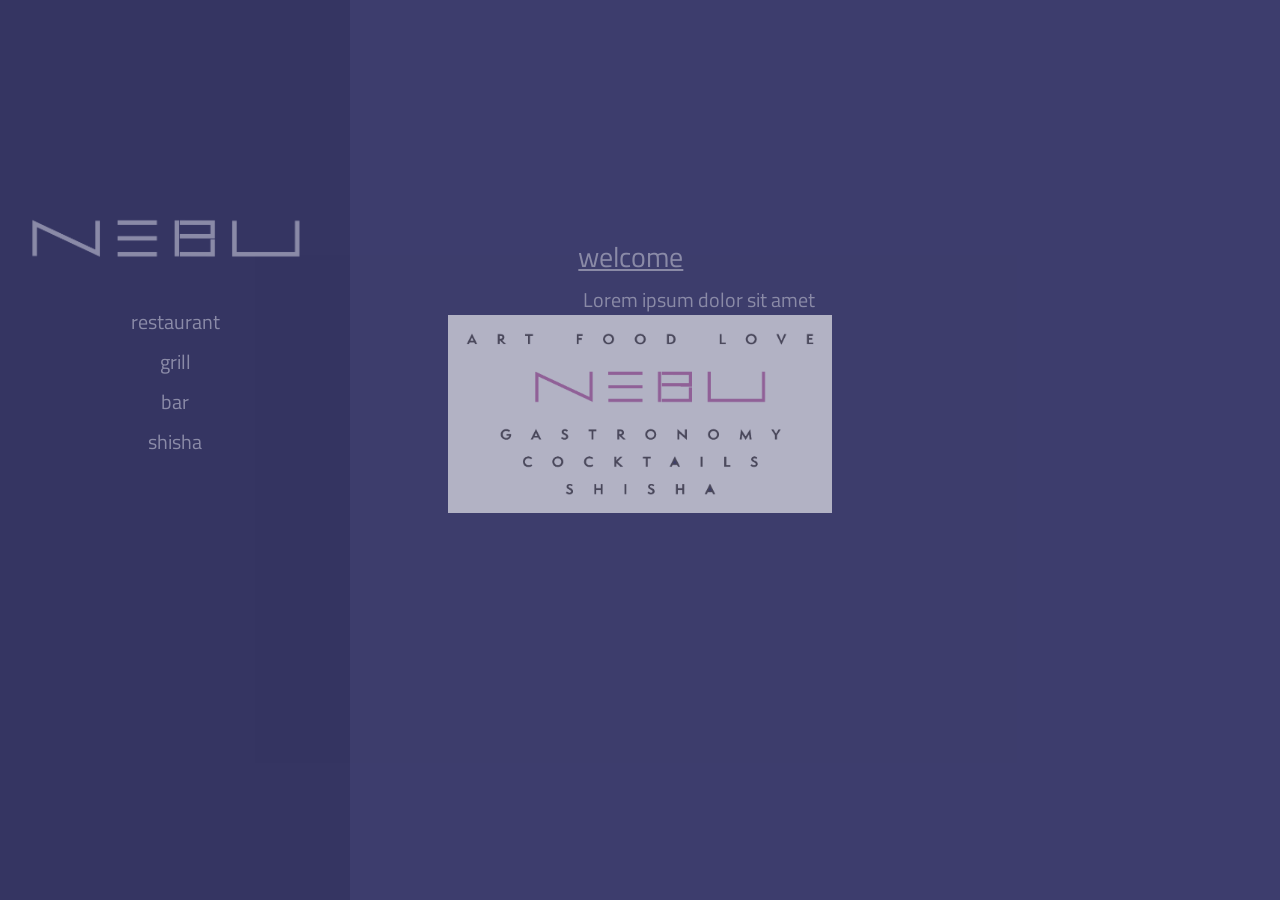
==== index.html @ a7a2805e "//" ====
<!DOCTYPE html>
<html>
<head>
    <title>Nebu - Panasian Restaurant & Lounge</title>
    <script src="js/jquery.js"></script>
    <script src="js/bootstrap.bundle.js"></script>
    <script src="js/bootstrap.js"></script>
    <link href="https://fonts.googleapis.com/css?family=PT+Sans|Roboto+Mono|Titillium+Web" rel="stylesheet">
    <link rel="stylesheet" href="css/bootstrap.css">
    <link rel="stylesheet" href="css/bootstrap-reboot.css">
    <link rel="stylesheet" href="css/bootstrap-grid.css">
    <link rel="stylesheet" href="css/style.css">
</head>
<body>
<div class="container-fluid">
    <!--Transition-foreground-->
    <div class="transition-overlay" id="transition-overlay">
        <div style="text-align: center;">
            <div style="position: absolute; width: 100%; top:35vh;">
                <div style="text-align: center;">
                    <div><img src="res/nebulogo-big.gif" width="30%"></div>
                </div>
            </div>
            <div style="height: 35vh;"></div>

        </div>
    </div>
    <!--Background-->
    <div class="background">
        <div class="background-tint"></div>
        <video autoplay loop class="background-player" id="background-video"></video>
    </div>
    <div class="row" style="height: 100vh">
        <div class="col sidebar pl-3 pr-3">
            <!--Right toolbar-->
            <div class="row" style="height: 30vh;">
                <div class="col">
                    <div style="text-align: center;">
                        <img id="logo" style="display: block; cursor: pointer;" src="res/nebusign.gif"
                             title="Click to go back to NEBU homepage" onclick="transition('welcome', null, false)"></img>
                    </div>
                </div>
            </div>
            <div style="height: 40px;"></div>
            <div id="nav" class="row h-25 text-center">
                <nav class="col stroke">
                    <div class="row">
                        <div class="col"><p class="h3 underline no-select" onclick="transition('restaurant',null, false);">
                                restaurant</p></div>
                    </div>
                    <div class="row">
                        <div class="col"><p class="h3 underline no-select" onclick="transition('grill',null, false);">grill</p>
                        </div>
                    </div>
                    <div class="row">
                        <div class="col"><p class="h3 underline no-select" onclick="transition('bar',null, false);">bar</p></div>
                    </div>
                    <div class="row">
                        <div class="col"><p class="h3 underline no-select" onclick="transition('shisha',null, false);">shisha</p>
                        </div>
                    </div>
                </nav>
            </div>
        </div>
        <div class="col-2 pl-3 pr-3">
            <div class="row" style="height: 30vh;"></div>
            <div class="row">
                <div class="col">
                    <!--Left bar-->

                </div>
            </div>
        </div>
        <div class="col">
            <!--Content bar-->
            <div class="row" style="height: 30vh;">
                <div class="col">
                    <div class="page-title" style="white-space: nowrap; text-decoration: none;">
                        <h3 id="page-title" class="navbar-element no-select" onclick="transitionSubpage('main')">title</h3>
                        <div id="page-sublinks" style="display: inline;">
                        </div>
                    </div>
                </div>
            </div>
            <div style="height: 15px;"></div>
            <div class="row h-25 text-left">
                <div class="col" id="content">

                </div>
            </div>
        </div>
        <div class="col-2 pl-3 pr-3">
            <div class="row" style="height: 30vh;"></div>
            <div class="row">
                <div class="col">
                    <!--Pictures bar-->

                </div>
            </div>
        </div>

    </div>
</div>
<script src="js/pageManager.js"></script>
</body>
</html>
---- css/style.css ----
html {
    min-height: 100%;
    position: relative;
}

.sidebar {
    background: rgba(0, 0, 0, 0.15);
    -ms-flex: 0 0 350px;
    flex: 0 0 350px;
}

.submenu {
    -ms-flex: 0 0 100px;
    flex: 0 0 100px;
}

.navbar-element {
    display: inline;
    height: 10px;
}

.background {
    width: 100%;
    height: 100%;
    top: 0;
    left: 0;
    position: absolute;
    z-index: -2;
}

.background-player {
    width: 100%;
    height: 100%;
    position: absolute;
    top: 0;
    left: 0;
    z-index: -3;
    object-fit: cover;
}

.background-tint {
    width: 100%;
    height: 100%;
    top: 0;
    left: 0;
    background-color: rgba(10, 10, 70, 0.6);
    z-index: -2;
}

.transition-overlay {
    width: 100%;
    height: 100%;
    position: absolute;
    top: 0;
    left: 0;
    background-color: rgb(10, 10, 70);
    opacity: 1;
    pointer-events: none;
    z-index: 9998;
}

/*The site logo*/
#logo {
    width: 300px;
    cursor: pointer;
    position: absolute;
    bottom: 0px;
}
#content {
    margin-left: 5px;
    margin-right: 5px;
}

/*The current page title*/
.page-title {
    font-family: 'Titillium Web', sans-serif;
    position: absolute;
    bottom: -5px;
    color: white;
}
#page-title {
    margin-right: 12px;
    text-decoration: underline;
    cursor: pointer;
}

/* paragraph */
p {
    font-family: 'Titillium Web', sans-serif;
    color: white;
    font-size: 20px;
}

/* link underline effect */
p.underline {
    text-decoration: none;
    font-family: 'Titillium Web', sans-serif;
    color: white;
    font-size: 20px;
    cursor: pointer;
}

p.underline:before {
    position: absolute;
    width: 100%;
    height: 1px;
    bottom: 10px;
    left: 0;
    background-color: #ffdf4a;
    content: '';
    visibility: hidden;
    transform: scaleX(0);
    transition: all 0.4s ease-in-out 0s;
}

p.underline:hover:before {
    visibility: visible;
    transform: scaleX(0.4);
}

.no-select {
    -webkit-touch-callout: none; /* iOS Safari */
    -webkit-user-select: none; /* Safari */
    -khtml-user-select: none; /* Konqueror HTML */
    -moz-user-select: none; /* Firefox */
    -ms-user-select: none; /* Internet Explorer/Edge */
    user-select: none;
}

#nav div.row {
    height: 40px;
}

/*
button effect
 */
.navbar-button {
    display: inline;
    background: none;
    transition: all 0.3s;
    cursor: pointer;
}
.navbar-button:hover {
    background: rgba(255,255,255,0.35);
}
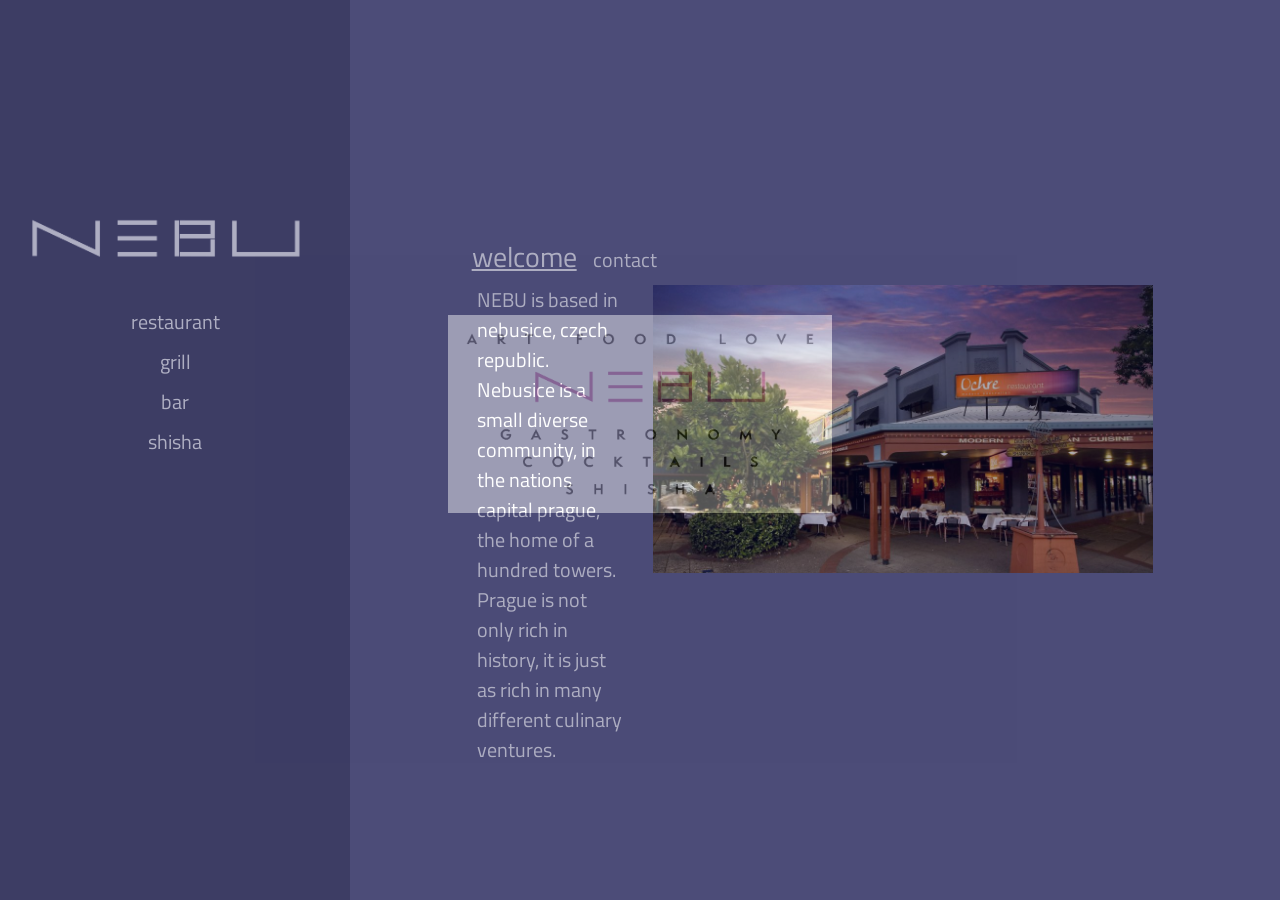
==== commit df6027e6: "Images and text styling Added text and images" ====
--- a/index.html
+++ b/index.html
@@ -32,7 +32,7 @@
     </div>
     <div class="row" style="height: 100vh">
         <div class="col sidebar pl-3 pr-3">
-            <!--Right toolbar-->
+            <!--Left toolbar-->
             <div class="row" style="height: 30vh;">
                 <div class="col">
                     <div style="text-align: center;">
@@ -62,14 +62,7 @@
                 </nav>
             </div>
         </div>
-        <div class="col-2 pl-3 pr-3">
-            <div class="row" style="height: 30vh;"></div>
-            <div class="row">
-                <div class="col">
-                    <!--Left bar-->
-
-                </div>
-            </div>
+        <div class="col-1">
         </div>
         <div class="col">
             <!--Content bar-->
@@ -89,14 +82,7 @@
                 </div>
             </div>
         </div>
-        <div class="col-2 pl-3 pr-3">
-            <div class="row" style="height: 30vh;"></div>
-            <div class="row">
-                <div class="col">
-                    <!--Pictures bar-->
-
-                </div>
-            </div>
+        <div class="col-1">
         </div>
 
     </div>
--- a/css/style.css
+++ b/css/style.css
@@ -4,7 +4,7 @@
 }
 
 .sidebar {
-    background: rgba(0, 0, 0, 0.15);
+    background: rgba(0, 0, 0, 0.2);
     -ms-flex: 0 0 350px;
     flex: 0 0 350px;
 }
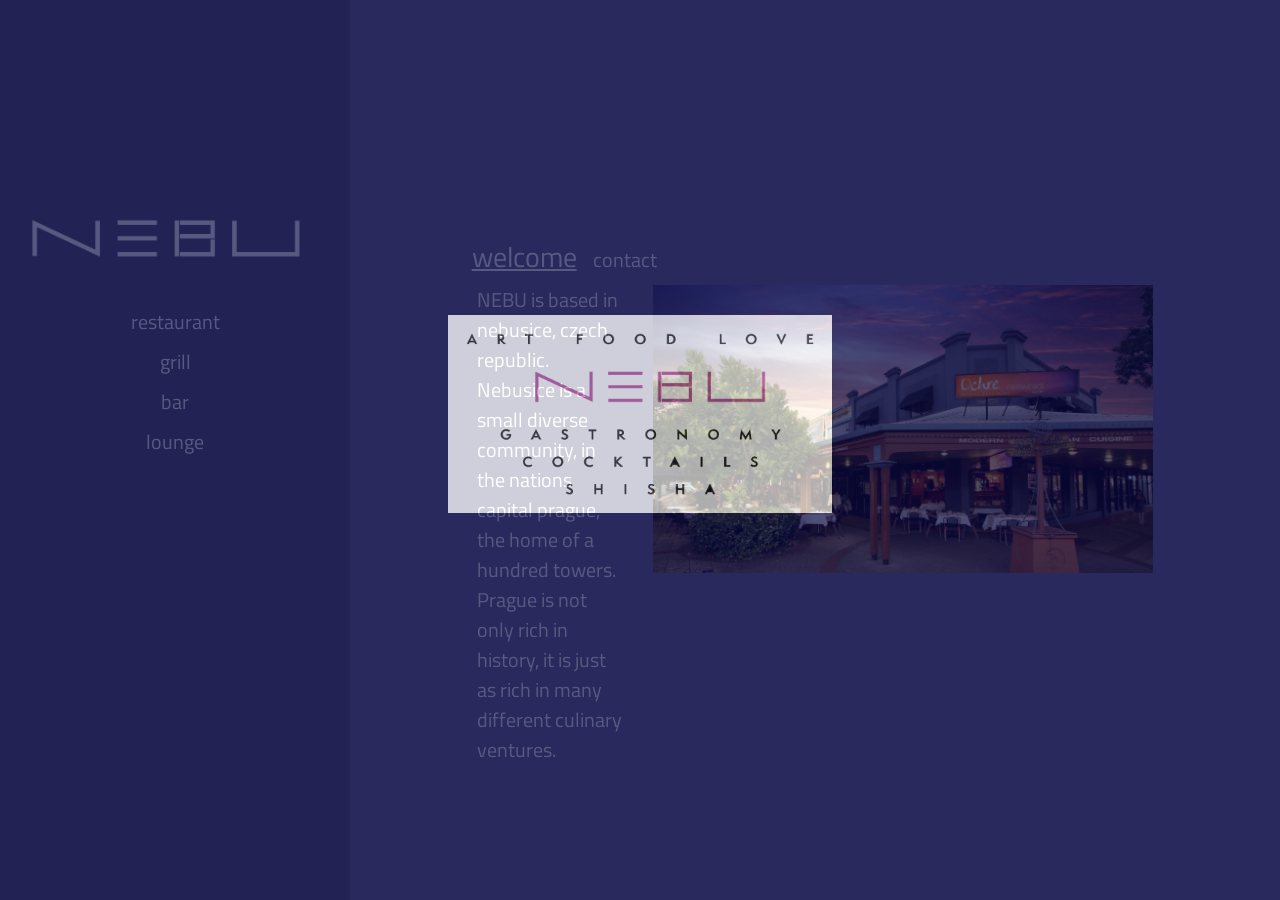
==== commit 7d2b924d: "Presentation" ====
--- a/index.html
+++ b/index.html
@@ -56,7 +56,7 @@
                         <div class="col"><p class="h3 underline no-select" onclick="transition('bar',null, false);">bar</p></div>
                     </div>
                     <div class="row">
-                        <div class="col"><p class="h3 underline no-select" onclick="transition('shisha',null, false);">shisha</p>
+                        <div class="col"><p class="h3 underline no-select" onclick="transition('lounge',null, false);">lounge</p>
                         </div>
                     </div>
                 </nav>
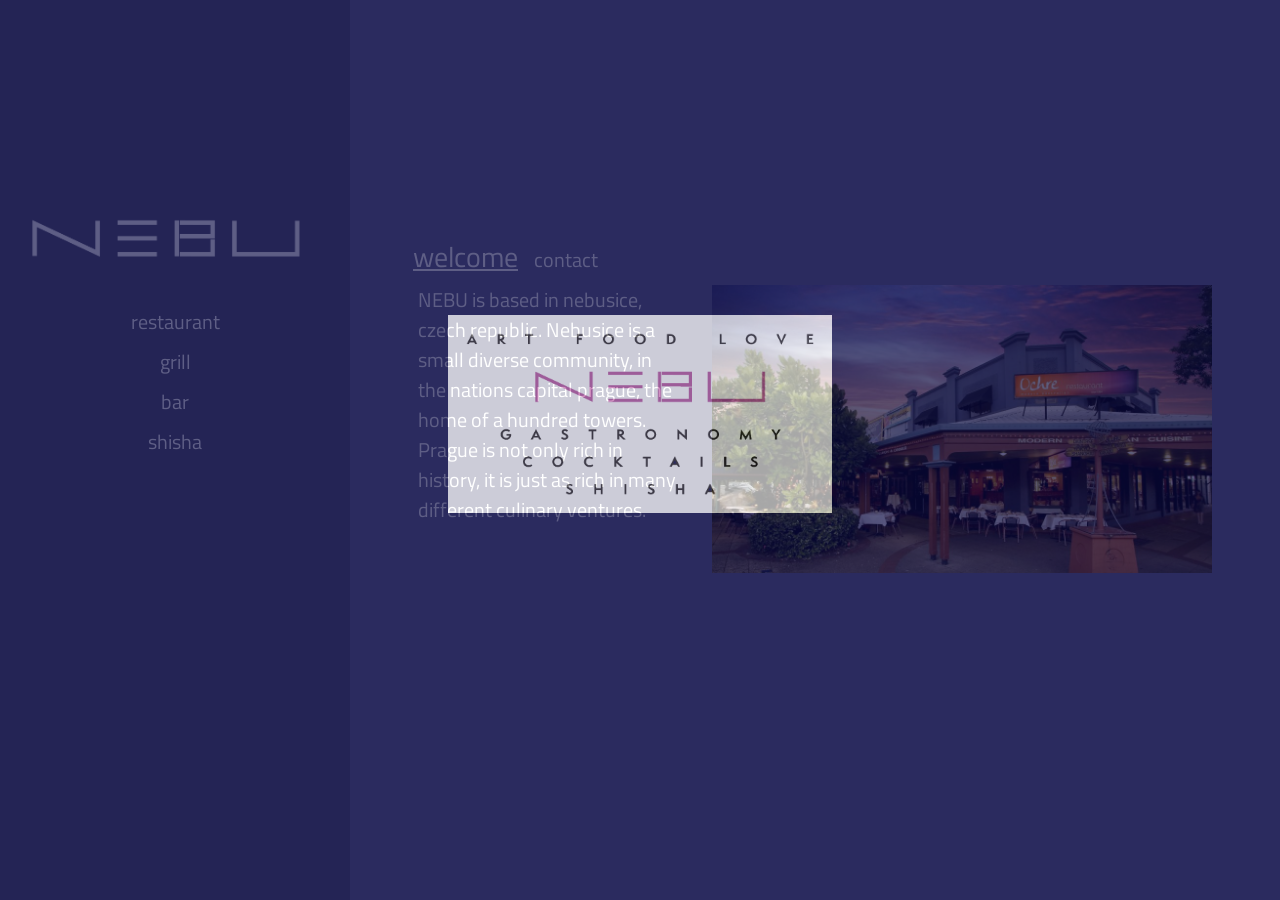
==== commit 692c77b1: "responsive update" ====
--- a/index.html
+++ b/index.html
@@ -12,7 +12,44 @@
     <link rel="stylesheet" href="css/style.css">
 </head>
 <body>
-<div class="container-fluid">
+<!-- Mobile navbar -->
+<nav class="navbar navbar-expand-sm navbar-dark fixed-top d-block d-md-none">
+    <a class="navbar-brand" onclick="transition('welcome', null, false)"><img height="50px" style="display: block; cursor: pointer;" src="res/nebusign.gif"
+                                                                              onclick="transition('welcome', null, false)"></a>
+    <button class="navbar-toggler" type="button" data-toggle="collapse" data-target="#navbarSupportedContent" aria-controls="navbarSupportedContent" aria-expanded="false" aria-label="Toggle navigation">
+        <span class="navbar-toggler-icon"></span>
+    </button>
+
+    <div class="collapse navbar-collapse" id="navbarSupportedContent">
+        <ul class="navbar-nav mr-auto">
+            <li class="nav-item active">
+                <a class="nav-link" href="#">Home <span class="sr-only">(current)</span></a>
+            </li>
+            <li class="nav-item">
+                <a class="nav-link" href="#">Link</a>
+            </li>
+            <li class="nav-item dropdown">
+                <a class="nav-link dropdown-toggle" href="#" id="navbarDropdown" role="button" data-toggle="dropdown" aria-haspopup="true" aria-expanded="false">
+                    Dropdown
+                </a>
+                <div class="dropdown-menu" aria-labelledby="navbarDropdown">
+                    <a class="dropdown-item" href="#">Action</a>
+                    <a class="dropdown-item" href="#">Another action</a>
+                    <div class="dropdown-divider"></div>
+                    <a class="dropdown-item" href="#">Something else here</a>
+                </div>
+            </li>
+            <li class="nav-item">
+                <a class="nav-link disabled" href="#">Disabled</a>
+            </li>
+        </ul>
+        <form class="form-inline my-2 my-lg-0">
+            <input class="form-control mr-sm-2" type="search" placeholder="Search" aria-label="Search">
+            <button class="btn btn-outline-success my-2 my-sm-0" type="submit">Search</button>
+        </form>
+    </div>
+</nav>
+<div class="container-fluid" style="height: 100vh;">
     <!--Transition-foreground-->
     <div class="transition-overlay" id="transition-overlay">
         <div style="text-align: center;">
@@ -30,9 +67,9 @@
         <div class="background-tint"></div>
         <video autoplay loop class="background-player" id="background-video"></video>
     </div>
-    <div class="row" style="height: 100vh">
-        <div class="col sidebar pl-3 pr-3">
-            <!--Left toolbar-->
+    <div class="row" style="height: 100%">
+        <nav class="col sidebar pl-xl-3 pr-xl-3 d-none d-md-block">
+            <!--Navbar-->
             <div class="row" style="height: 30vh;">
                 <div class="col">
                     <div style="text-align: center;">
@@ -56,15 +93,13 @@
                         <div class="col"><p class="h3 underline no-select" onclick="transition('bar',null, false);">bar</p></div>
                     </div>
                     <div class="row">
-                        <div class="col"><p class="h3 underline no-select" onclick="transition('lounge',null, false);">lounge</p>
+                        <div class="col"><p class="h3 underline no-select" onclick="transition('shisha',null, false);">shisha</p>
                         </div>
                     </div>
                 </nav>
             </div>
-        </div>
-        <div class="col-1">
-        </div>
-        <div class="col">
+        </nav>
+        <div class="col ml-lg-1 ml-lg-1 ml-xl-5 mr-xl-5">
             <!--Content bar-->
             <div class="row" style="height: 30vh;">
                 <div class="col">
@@ -82,9 +117,6 @@
                 </div>
             </div>
         </div>
-        <div class="col-1">
-        </div>
-
     </div>
 </div>
 <script src="js/pageManager.js"></script>
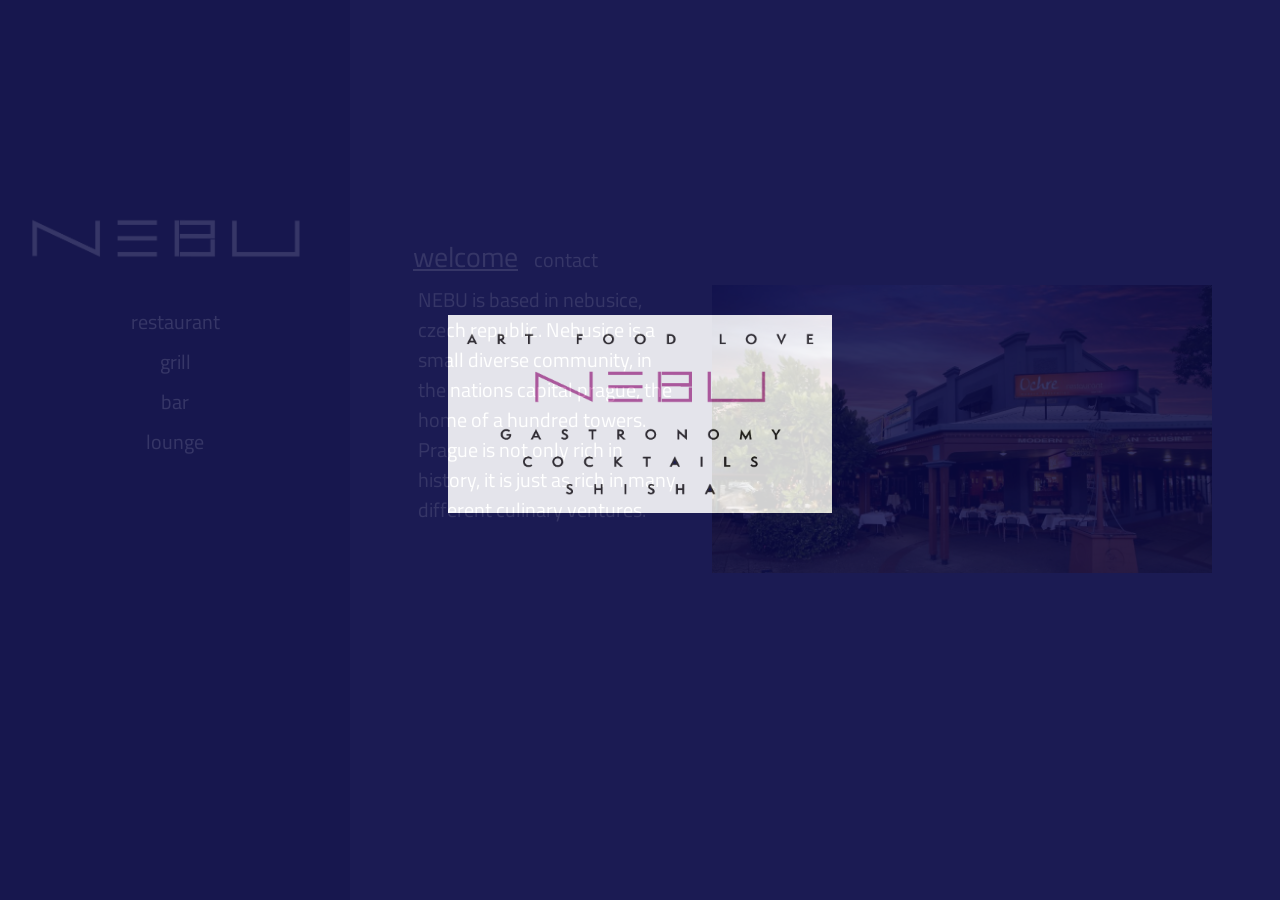
==== commit 7757eafe: "Merge branch 'master-1' of https://github.com/itsMatoosh/Nebu-Website into master-1" ====
--- a/index.html
+++ b/index.html
@@ -93,7 +93,7 @@
                         <div class="col"><p class="h3 underline no-select" onclick="transition('bar',null, false);">bar</p></div>
                     </div>
                     <div class="row">
-                        <div class="col"><p class="h3 underline no-select" onclick="transition('shisha',null, false);">shisha</p>
+                        <div class="col"><p class="h3 underline no-select" onclick="transition('lounge',null, false);">lounge</p>
                         </div>
                     </div>
                 </nav>
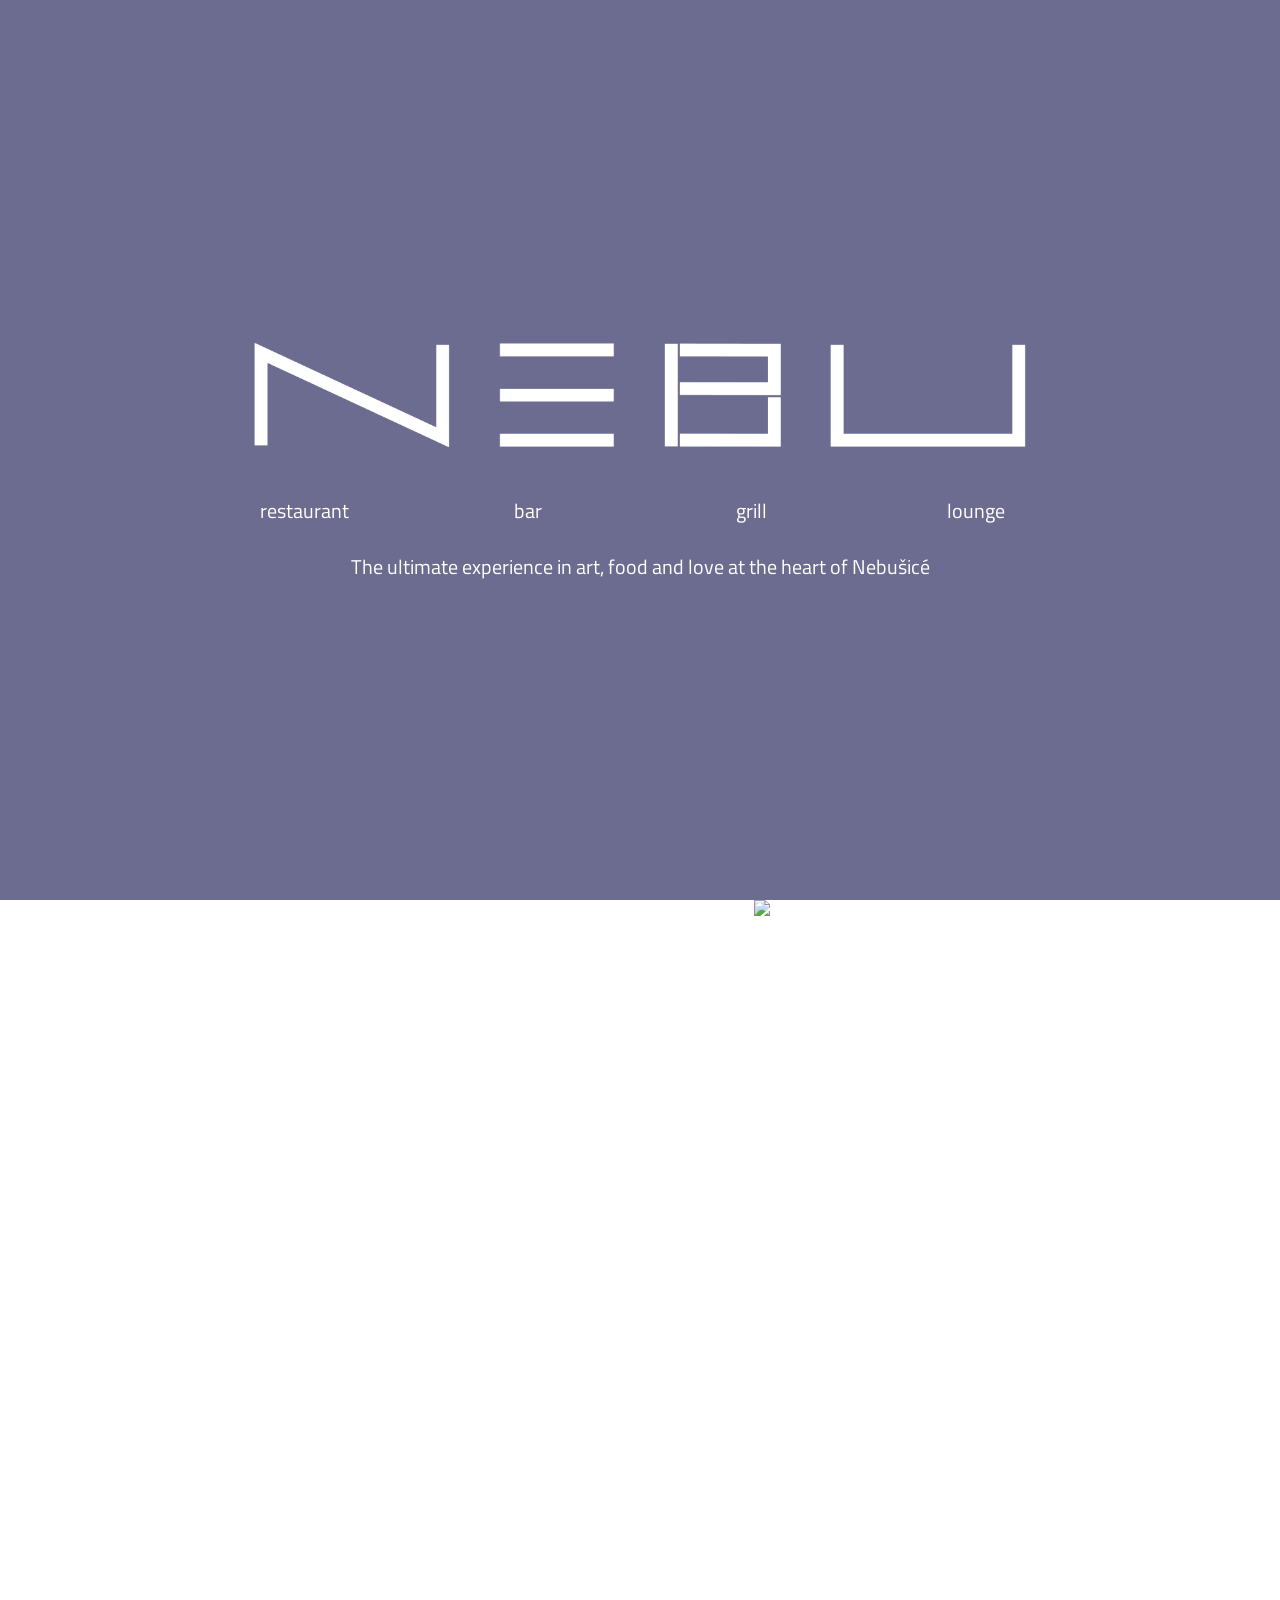
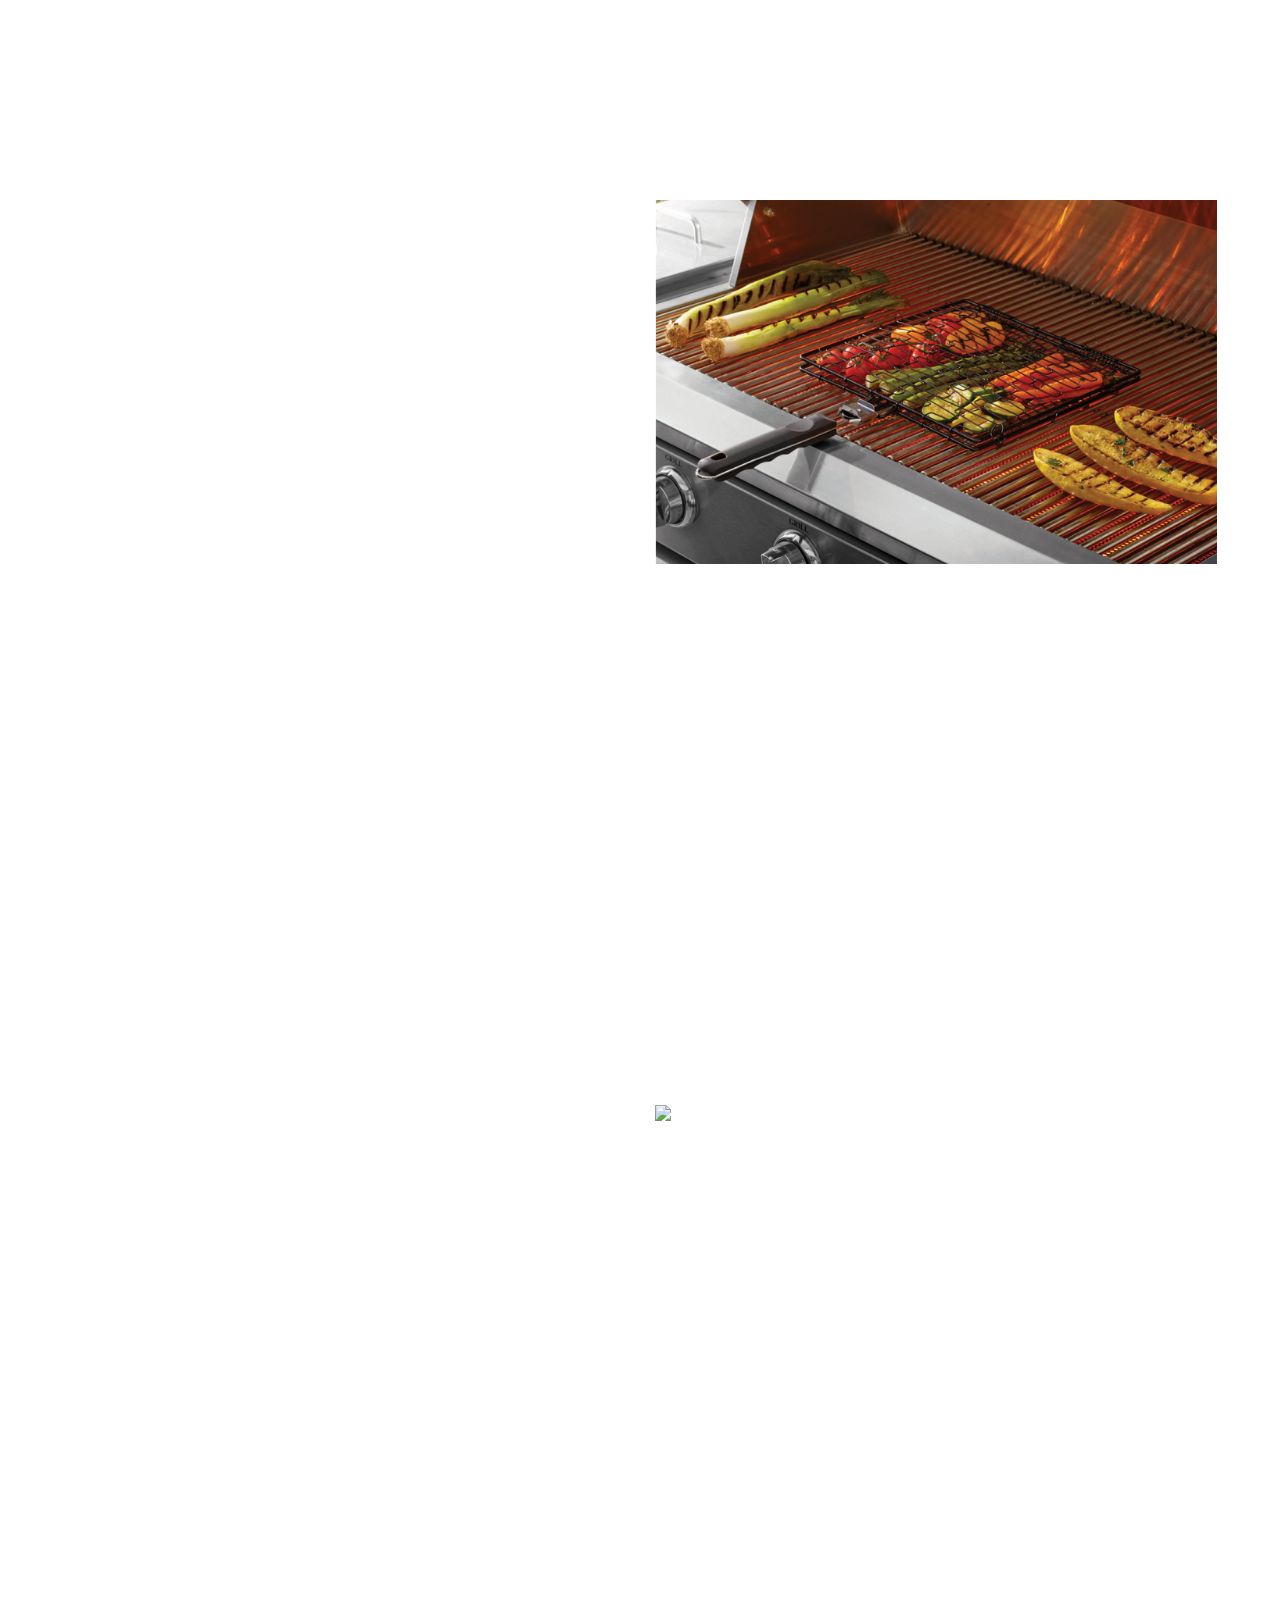
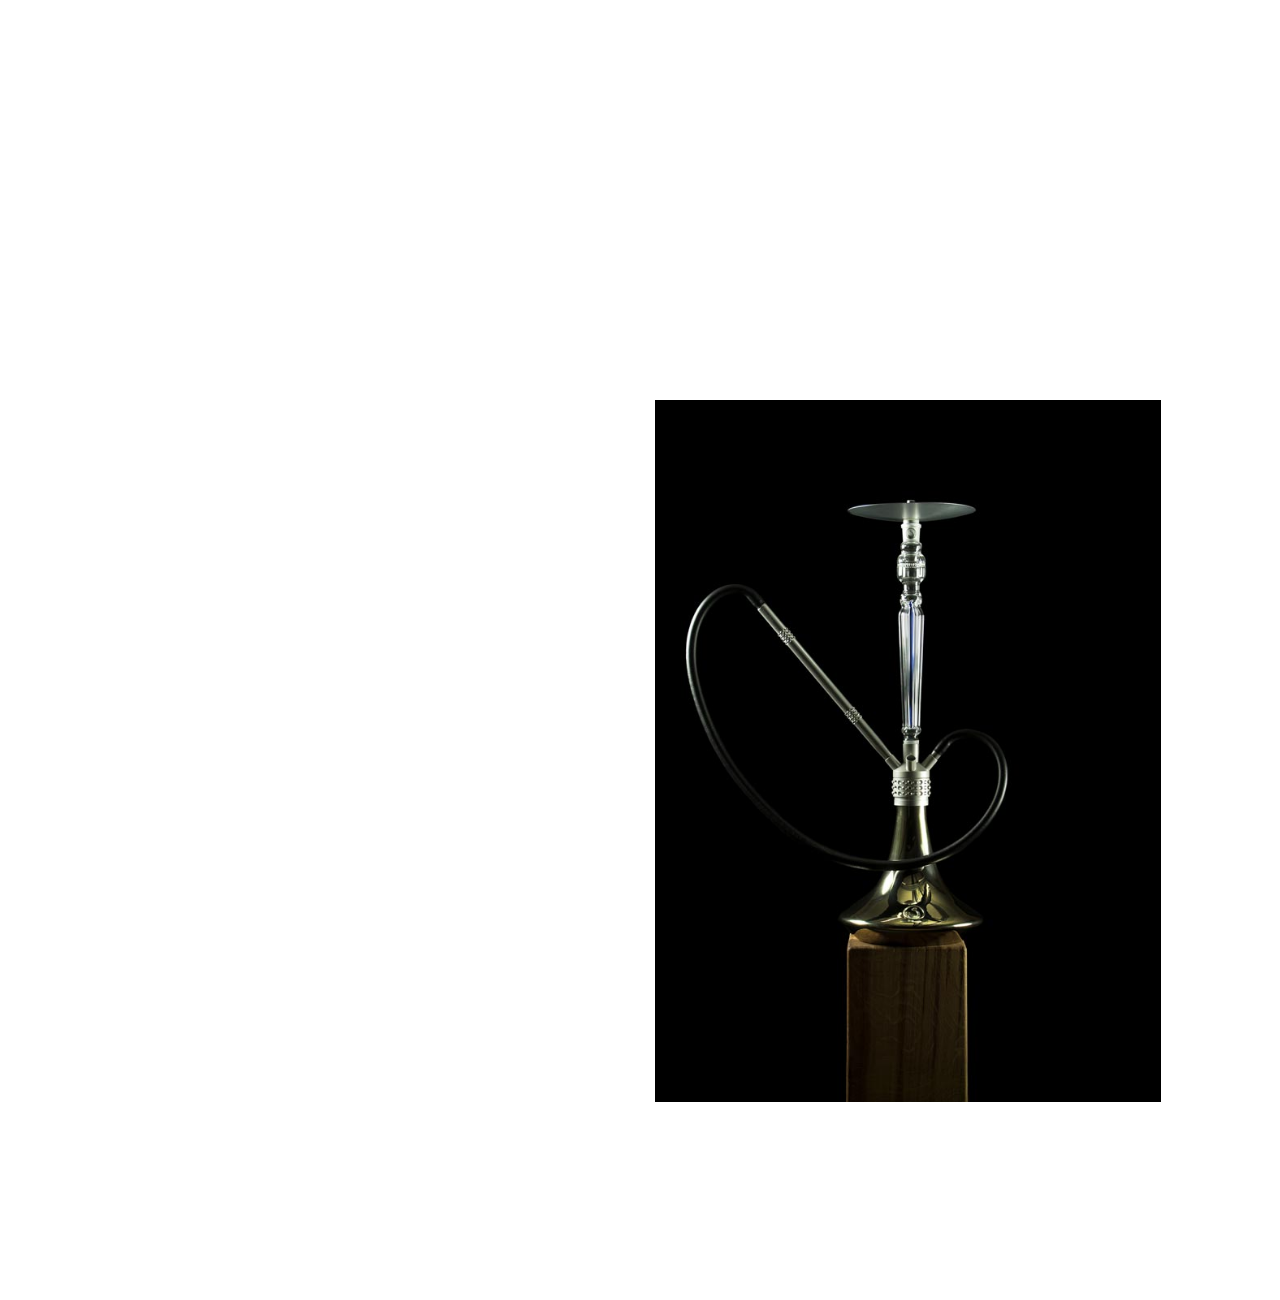
==== commit 18c9895f: "Scroll page" ====
--- a/index.html
+++ b/index.html
@@ -13,112 +13,106 @@
 </head>
 <body>
 <!-- Mobile navbar -->
-<nav class="navbar navbar-expand-sm navbar-dark fixed-top d-block d-md-none">
-    <a class="navbar-brand" onclick="transition('welcome', null, false)"><img height="50px" style="display: block; cursor: pointer;" src="res/nebusign.gif"
+<nav id="navbar-top" class="navbar navbar-expand navbar-dark fixed-top d-block d-md-none black-tint">
+    <a class="navbar-brand" onclick="transition('welcome', null, false)"><img height="50px"
+                                                                              style="display: block; cursor: pointer;"
+                                                                              src="res/nebusign.gif"
                                                                               onclick="transition('welcome', null, false)"></a>
-    <button class="navbar-toggler" type="button" data-toggle="collapse" data-target="#navbarSupportedContent" aria-controls="navbarSupportedContent" aria-expanded="false" aria-label="Toggle navigation">
+    <button class="navbar-toggler" type="button" data-toggle="collapse" data-target="#navbarSupportedContent"
+            aria-controls="navbarSupportedContent" aria-expanded="false" aria-label="Toggle navigation">
         <span class="navbar-toggler-icon"></span>
     </button>
 
     <div class="collapse navbar-collapse" id="navbarSupportedContent">
         <ul class="navbar-nav mr-auto">
             <li class="nav-item active">
-                <a class="nav-link" href="#">Home <span class="sr-only">(current)</span></a>
+                <a class="nav-link" href="#">restaurant <span class="sr-only">(current)</span></a>
             </li>
             <li class="nav-item">
-                <a class="nav-link" href="#">Link</a>
-            </li>
-            <li class="nav-item dropdown">
-                <a class="nav-link dropdown-toggle" href="#" id="navbarDropdown" role="button" data-toggle="dropdown" aria-haspopup="true" aria-expanded="false">
-                    Dropdown
-                </a>
-                <div class="dropdown-menu" aria-labelledby="navbarDropdown">
-                    <a class="dropdown-item" href="#">Action</a>
-                    <a class="dropdown-item" href="#">Another action</a>
-                    <div class="dropdown-divider"></div>
-                    <a class="dropdown-item" href="#">Something else here</a>
-                </div>
+                <a class="nav-link" href="#">grill</a>
             </li>
             <li class="nav-item">
-                <a class="nav-link disabled" href="#">Disabled</a>
+                <a class="nav-link" href="#">bar</a>
+            </li>
+            <li class="nav-item">
+                <a class="nav-link" href="#">lounge</a>
             </li>
         </ul>
-        <form class="form-inline my-2 my-lg-0">
-            <input class="form-control mr-sm-2" type="search" placeholder="Search" aria-label="Search">
-            <button class="btn btn-outline-success my-2 my-sm-0" type="submit">Search</button>
-        </form>
     </div>
 </nav>
-<div class="container-fluid" style="height: 100vh;">
-    <!--Transition-foreground-->
-    <div class="transition-overlay" id="transition-overlay">
-        <div style="text-align: center;">
-            <div style="position: absolute; width: 100%; top:35vh;">
-                <div style="text-align: center;">
-                    <div><img src="res/nebulogo-big.gif" width="30%"></div>
+<!--XL navbar-->
+<nav class="sidebar pl-xl-3 pr-xl-3 d-none d-md-block black-tint">
+    <!--Navbar-->
+    <div class="row" style="height: 30vh;">
+        <div class="col">
+            <div style="text-align: center;">
+                <img id="logo" style="display: block; cursor: pointer;" src="res/nebusign.gif"
+                     title="Click to go back to NEBU homepage" onclick="$.scrollify.move('#welcome');"></img>
+            </div>
+        </div>
+    </div>
+    <div style="height: 40px;"></div>
+    <div id="nav" class="row h-25 text-center">
+        <nav class="col stroke" >
+            <div class="row">
+                <div class="col"><p class="h3 underline no-select" onclick="$.scrollify.move('#restaurant');">
+                    restaurant</p></div>
+            </div>
+            <div class="row">
+                <div class="col"><p class="h3 underline no-select" onclick="$.scrollify.move('#grill');">grill</p>
                 </div>
             </div>
-            <div style="height: 35vh;"></div>
+            <div class="row">
+                <div class="col"><p class="h3 underline no-select" onclick="$.scrollify.move('#bar');">bar</p>
+                </div>
+            </div>
+            <div class="row">
+                <div class="col"><p class="h3 underline no-select" onclick="$.scrollify.move('#lounge');">
+                    lounge</p>
+                </div>
+            </div>
+        </nav>
+    </div>
+</nav>
+
+<!--Transition-foreground-->
+<div class="transition-overlay" id="transition-overlay">
+    <div style="text-align: center;">
+        <div style="position: absolute; width: 100%; top:35vh;">
+            <div style="text-align: center;">
+                <div><img src="res/nebulogo-big.gif" width="30%"></div>
+            </div>
+        </div>
+        <div style="height: 35vh;"></div>
+
+    </div>
+</div>
+<!--Background-->
+<div class="background">
+    <div class="background-tint"></div>
+    <video autoplay loop class="background-player" id="background-video"></video>
+    <video autoplay loop class="background-player" id="background-video2"></video>
+</div>
+
+<!--Content-->
+<div class="container-fluid" style="height: 100vh;">
+    <div id="content-container" class="row" style="height: 100%">
+        <div id="navbar-column" class="d-none d-md-block" style="width: 350px;"></div>
+        <div class="col ml-lg-1 ml-lg-1 ml-xl-5 mr-xl-5">
+            <!--Content bar-->
+            <div style="height: 90px;" class="d-block d-md-none"></div>
+
+            <div class="row h-25">
+                <div class="col content-append">
+
+                </div>
+            </div>
 
         </div>
     </div>
-    <!--Background-->
-    <div class="background">
-        <div class="background-tint"></div>
-        <video autoplay loop class="background-player" id="background-video"></video>
-    </div>
-    <div class="row" style="height: 100%">
-        <nav class="col sidebar pl-xl-3 pr-xl-3 d-none d-md-block">
-            <!--Navbar-->
-            <div class="row" style="height: 30vh;">
-                <div class="col">
-                    <div style="text-align: center;">
-                        <img id="logo" style="display: block; cursor: pointer;" src="res/nebusign.gif"
-                             title="Click to go back to NEBU homepage" onclick="transition('welcome', null, false)"></img>
-                    </div>
-                </div>
-            </div>
-            <div style="height: 40px;"></div>
-            <div id="nav" class="row h-25 text-center">
-                <nav class="col stroke">
-                    <div class="row">
-                        <div class="col"><p class="h3 underline no-select" onclick="transition('restaurant',null, false);">
-                                restaurant</p></div>
-                    </div>
-                    <div class="row">
-                        <div class="col"><p class="h3 underline no-select" onclick="transition('grill',null, false);">grill</p>
-                        </div>
-                    </div>
-                    <div class="row">
-                        <div class="col"><p class="h3 underline no-select" onclick="transition('bar',null, false);">bar</p></div>
-                    </div>
-                    <div class="row">
-                        <div class="col"><p class="h3 underline no-select" onclick="transition('lounge',null, false);">lounge</p>
-                        </div>
-                    </div>
-                </nav>
-            </div>
-        </nav>
-        <div class="col ml-lg-1 ml-lg-1 ml-xl-5 mr-xl-5">
-            <!--Content bar-->
-            <div class="row" style="height: 30vh;">
-                <div class="col">
-                    <div class="page-title" style="white-space: nowrap; text-decoration: none;">
-                        <h3 id="page-title" class="navbar-element no-select" onclick="transitionSubpage('main')">title</h3>
-                        <div id="page-sublinks" style="display: inline;">
-                        </div>
-                    </div>
-                </div>
-            </div>
-            <div style="height: 15px;"></div>
-            <div class="row h-25 text-left">
-                <div class="col" id="content">
-
-                </div>
-            </div>
-        </div>
-    </div>
 </div>
+<script src="js/scrollify/jquery.scrollify.js"></script>
 <script src="js/pageManager.js"></script>
+<script src="js/scrollSetup.js"></script>
 </body>
 </html>
--- a/css/style.css
+++ b/css/style.css
@@ -4,9 +4,15 @@
 }
 
 .sidebar {
-    background: rgba(0, 0, 0, 0.2);
-    -ms-flex: 0 0 350px;
-    flex: 0 0 350px;
+    position: fixed;
+    left: 0;
+    height: 100vh;
+    pointer-events: auto;
+    width: 350px;
+    z-index: 10;
+}
+.black-tint {
+    background: rgba(0, 0, 0, 0.3);
 }
 
 .submenu {
@@ -24,18 +30,24 @@
     height: 100%;
     top: 0;
     left: 0;
-    position: absolute;
+    position: fixed;
     z-index: -2;
+    pointer-events: none;
 }
 
 .background-player {
     width: 100%;
     height: 100%;
-    position: absolute;
+    position: fixed;
     top: 0;
     left: 0;
+    object-fit: cover;
+}
+#background-video {
+    z-index: -4;
+}
+#background-video2 {
     z-index: -3;
-    object-fit: cover;
 }
 
 .background-tint {
@@ -66,22 +78,10 @@
     position: absolute;
     bottom: 0px;
 }
-#content {
-    margin-left: 5px;
-    margin-right: 5px;
-}
 
-/*The current page title*/
-.page-title {
-    font-family: 'Titillium Web', sans-serif;
-    position: absolute;
-    bottom: -5px;
-    color: white;
-}
-#page-title {
-    margin-right: 12px;
-    text-decoration: underline;
-    cursor: pointer;
+/*container for each of the categories*/
+.category-container {
+    height: 100vh;
 }
 
 /* paragraph */
